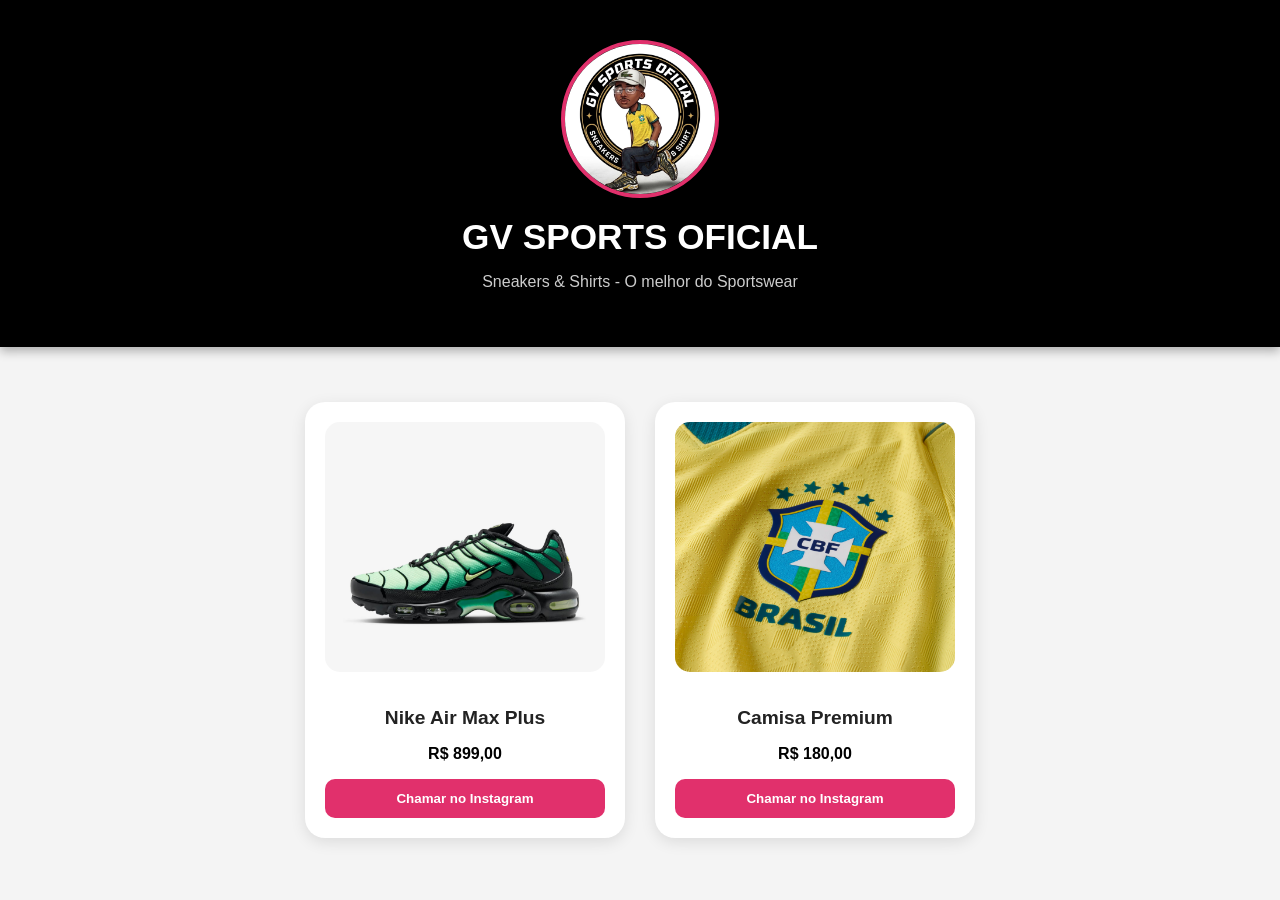
==== index.html @ 5042667b "Rename 2-index.html to index.html" ====
<!DOCTYPE html>
<html lang="pt-br">
<head>
    <meta charset="UTF-8">
    <meta name="viewport" content="width=device-width, initial-scale=1.0">
    <title>GV Sports Oficial - Catálogo</title>
    <style>
        /* Cores da Identidade GV Sports */
        :root {
            --preto: #000000;
            --rosa-insta: #E1306C;
            --cinza-fundo: #f4f4f4;
            --branco: #ffffff;
        }

        body {
            font-family: 'Segoe UI', Roboto, Helvetica, Arial, sans-serif;
            background-color: var(--cinza-fundo);
            text-align: center;
            margin: 0;
            padding: 0;
        }

        /* Topo do Site */
        header {
            background-color: var(--preto);
            color: var(--branco);
            padding: 40px 20px;
            box-shadow: 0 4px 10px rgba(0,0,0,0.3);
        }

        /* Estilo do seu Logo */
        .logo {
            width: 150px;
            height: auto;
            border-radius: 50%;
            border: 4px solid var(--rosa-insta);
            margin-bottom: 15px;
            background-color: var(--branco);
            transition: 0.3s;
        }

        .logo:hover {
            transform: scale(1.1); /* Dá um zoom quando passa o mouse */
        }

        header h1 {
            margin: 0;
            font-size: 2.2rem;
            text-transform: uppercase;
        }

        header p {
            font-weight: 300;
            opacity: 0.8;
        }

        /* Grade de Produtos */
        #produtos {
            display: flex;
            justify-content: center;
            flex-wrap: wrap;
            padding: 40px 10px;
            max-width: 1200px;
            margin: 0 auto;
        }

        /* Cartão de Produto */
        article {
            background: var(--branco);
            margin: 15px;
            padding: 20px;
            width: 280px;
            border-radius: 20px;
            box-shadow: 0 4px 15px rgba(0,0,0,0.1);
            transition: 0.3s;
        }

        article:hover {
            transform: translateY(-10px);
        }

        article img {
            width: 100%;
            height: 250px;
            object-fit: cover;
            border-radius: 15px;
            margin-bottom: 15px;
        }

        article h2 {
            font-size: 1.2rem;
            color: #222;
        }

        /* Botão Instagram */
        .btn-insta {
            background-color: var(--rosa-insta);
            color: var(--branco);
            border: none;
            padding: 12px;
            border-radius: 10px;
            cursor: pointer;
            font-weight: bold;
            width: 100%;
            display: block;
            text-decoration: none;
            transition: 0.3s;
        }

        .btn-insta:hover {
            background-color: #C13584;
        }

        a {
            text-decoration: none;
        }
    </style>
</head>
<body>

    <header>
        <img src="imagens/logo.jpg" alt="Logo GV Sports" class="logo">
        <h1>GV Sports Oficial</h1>
        <p>Sneakers & Shirts - O melhor do Sportswear</p>
    </header>

    <main id="produtos">
        <article>
            <img src="imagens/tn.avif" alt="Nike TN">
            <h2>Nike Air Max Plus</h2>
            <p><strong>R$ 899,00</strong></p>
            <a href="https://ig.me/m/gvsports_oficial" target="_blank">
                <button class="btn-insta">Chamar no Instagram</button>
            </a>
        </article>

        <article>
            <img src="imagens/br.webp" alt="Camisa de Time">
            <h2>Camisa Premium</h2>
            <p><strong>R$ 180,00</strong></p>
            <a href="https://ig.me/m/gvsports_oficial" target="_blank">
                <button class="btn-insta">Chamar no Instagram</button>
            </a>
        </article>
    </main>

</body>
</html>
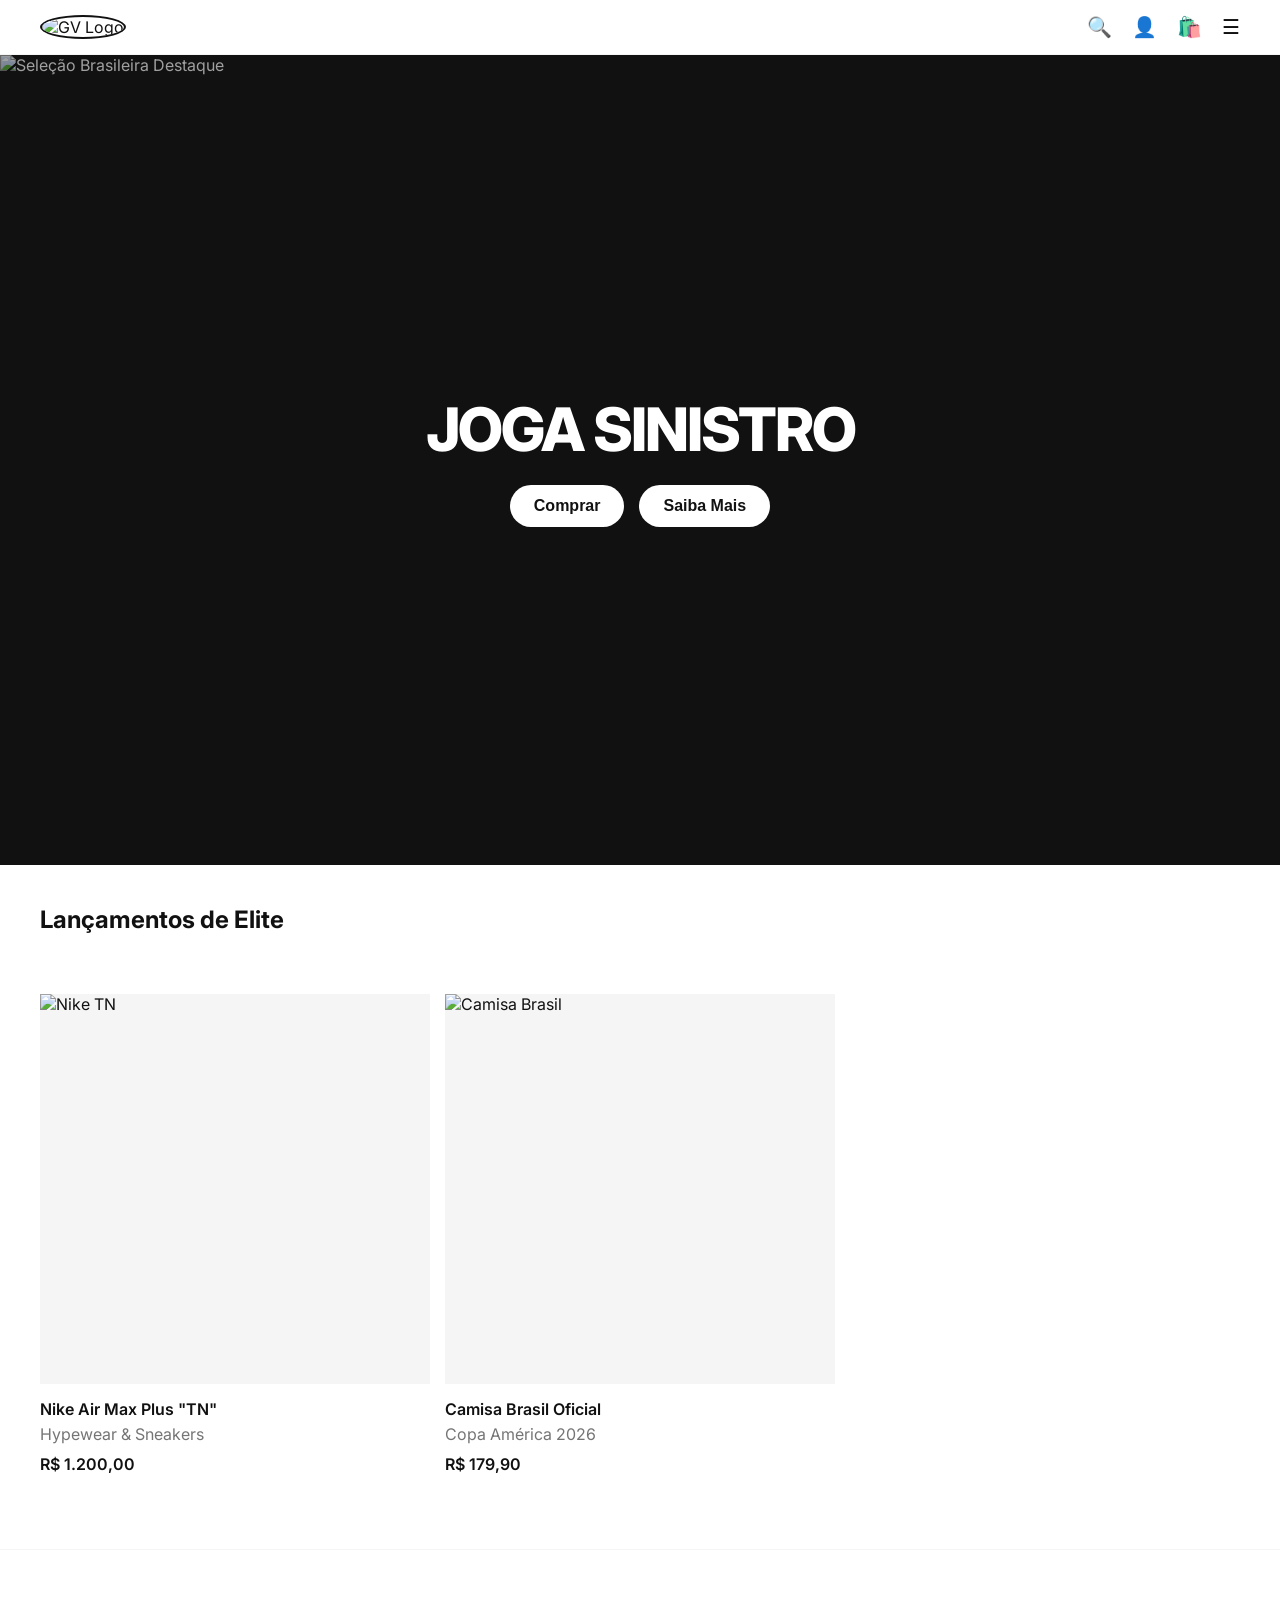
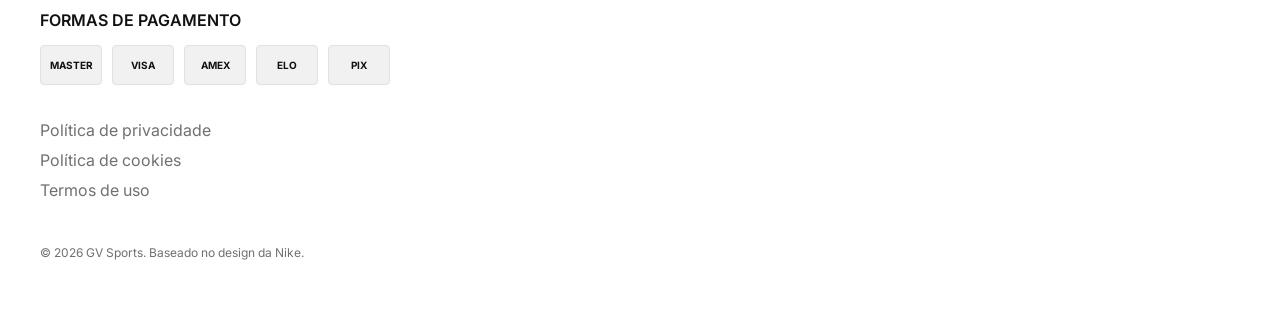
==== commit 62c3f57c: "Update index.html" ====
--- a/index.html
+++ b/index.html
@@ -3,147 +3,81 @@
 <head>
     <meta charset="UTF-8">
     <meta name="viewport" content="width=device-width, initial-scale=1.0">
-    <title>GV Sports Oficial - Catálogo</title>
-    <style>
-        /* Cores da Identidade GV Sports */
-        :root {
-            --preto: #000000;
-            --rosa-insta: #E1306C;
-            --cinza-fundo: #f4f4f4;
-            --branco: #ffffff;
-        }
-
-        body {
-            font-family: 'Segoe UI', Roboto, Helvetica, Arial, sans-serif;
-            background-color: var(--cinza-fundo);
-            text-align: center;
-            margin: 0;
-            padding: 0;
-        }
-
-        /* Topo do Site */
-        header {
-            background-color: var(--preto);
-            color: var(--branco);
-            padding: 40px 20px;
-            box-shadow: 0 4px 10px rgba(0,0,0,0.3);
-        }
-
-        /* Estilo do seu Logo */
-        .logo {
-            width: 150px;
-            height: auto;
-            border-radius: 50%;
-            border: 4px solid var(--rosa-insta);
-            margin-bottom: 15px;
-            background-color: var(--branco);
-            transition: 0.3s;
-        }
-
-        .logo:hover {
-            transform: scale(1.1); /* Dá um zoom quando passa o mouse */
-        }
-
-        header h1 {
-            margin: 0;
-            font-size: 2.2rem;
-            text-transform: uppercase;
-        }
-
-        header p {
-            font-weight: 300;
-            opacity: 0.8;
-        }
-
-        /* Grade de Produtos */
-        #produtos {
-            display: flex;
-            justify-content: center;
-            flex-wrap: wrap;
-            padding: 40px 10px;
-            max-width: 1200px;
-            margin: 0 auto;
-        }
-
-        /* Cartão de Produto */
-        article {
-            background: var(--branco);
-            margin: 15px;
-            padding: 20px;
-            width: 280px;
-            border-radius: 20px;
-            box-shadow: 0 4px 15px rgba(0,0,0,0.1);
-            transition: 0.3s;
-        }
-
-        article:hover {
-            transform: translateY(-10px);
-        }
-
-        article img {
-            width: 100%;
-            height: 250px;
-            object-fit: cover;
-            border-radius: 15px;
-            margin-bottom: 15px;
-        }
-
-        article h2 {
-            font-size: 1.2rem;
-            color: #222;
-        }
-
-        /* Botão Instagram */
-        .btn-insta {
-            background-color: var(--rosa-insta);
-            color: var(--branco);
-            border: none;
-            padding: 12px;
-            border-radius: 10px;
-            cursor: pointer;
-            font-weight: bold;
-            width: 100%;
-            display: block;
-            text-decoration: none;
-            transition: 0.3s;
-        }
-
-        .btn-insta:hover {
-            background-color: #C13584;
-        }
-
-        a {
-            text-decoration: none;
-        }
-    </style>
+    <title>GV Sports Oficial</title>
+    <link href="https://fonts.googleapis.com/css2?family=Inter:wght@400;600;700;800&display=swap" rel="stylesheet">
+    <link rel="stylesheet" href="style.css">
 </head>
 <body>
 
     <header>
-        <img src="imagens/logo.jpg" alt="Logo GV Sports" class="logo">
-        <h1>GV Sports Oficial</h1>
-        <p>Sneakers & Shirts - O melhor do Sportswear</p>
+        <div class="logo-area">
+            <img src="imagens/logo.png" alt="GV Logo" class="logo-gv">
+        </div>
+        <div class="header-icons">
+            <span class="icon">🔍</span> <span class="icon">👤</span> <span class="icon">🛍️</span> <span class="icon">☰</span> </div>
     </header>
 
-    <main id="produtos">
-        <article>
-            <img src="imagens/tn.avif" alt="Nike TN">
-            <h2>Nike Air Max Plus</h2>
-            <p><strong>R$ 899,00</strong></p>
-            <a href="https://ig.me/m/gvsports_oficial" target="_blank">
-                <button class="btn-insta">Chamar no Instagram</button>
-            </a>
-        </article>
+    <section class="hero-banner">
+        <img src="imagens/destaque.jpg" alt="Seleção Brasileira Destaque">
+        <div class="hero-text">
+            <h1>JOGA SINISTRO</h1>
+            <div class="hero-btns">
+                <button class="btn-nike">Comprar</button>
+                <button class="btn-nike">Saiba Mais</button>
+            </div>
+        </div>
+    </section>
 
-        <article>
-            <img src="imagens/br.webp" alt="Camisa de Time">
-            <h2>Camisa Premium</h2>
-            <p><strong>R$ 180,00</strong></p>
-            <a href="https://ig.me/m/gvsports_oficial" target="_blank">
-                <button class="btn-insta">Chamar no Instagram</button>
-            </a>
-        </article>
-    </main>
+    <div style="padding: 40px 40px 0; font-size: 24px; font-weight: 700;">Lançamentos de Elite</div>
+    <section class="product-grid">
+        
+        <a href="https://ig.me/m/gvsports_oficial" target="_blank" class="product-card">
+            <div class="product-img-wrapper">
+                <img src="imagens/nike-tn.jpg" alt="Nike TN">
+            </div>
+            <div class="product-info">
+                <h3>Nike Air Max Plus "TN"</h3>
+                <p>Hypewear & Sneakers</p>
+                <div class="preco">R$ 1.200,00</div>
+            </div>
+        </a>
+
+        <a href="https://ig.me/m/gvsports_oficial" target="_blank" class="product-card">
+            <div class="product-img-wrapper">
+                <img src="imagens/camisa-brasil.jpg" alt="Camisa Brasil">
+            </div>
+            <div class="product-info">
+                <h3>Camisa Brasil Oficial</h3>
+                <p>Copa América 2026</p>
+                <div class="preco">R$ 179,90</div>
+            </div>
+        </a>
+
+        </section>
+
+    <footer>
+        <div class="footer-section">
+            <div class="footer-title">Formas de Pagamento</div>
+            <div class="payment-methods">
+                <div class="payment-card">MASTER</div>
+                <div class="payment-card">VISA</div>
+                <div class="payment-card">AMEX</div>
+                <div class="payment-card">ELO</div>
+                <div class="payment-card">PIX</div>
+            </div>
+        </div>
+
+        <div class="footer-section footer-links">
+            <a href="#">Política de privacidade</a>
+            <a href="#">Política de cookies</a>
+            <a href="#">Termos de uso</a>
+        </div>
+
+        <div style="color: #707072; font-size: 12px; margin-top: 40px;">
+            © 2026 GV Sports. Baseado no design da Nike.
+        </div>
+    </footer>
 
 </body>
 </html>
+   
--- a/style.css
+++ b/style.css
@@ -0,0 +1,172 @@
+/* style.css - Padrão Nike Copycat */
+:root {
+    --preto-nike: #111111;
+    --cinza-nike: #f5f5f5;
+    --cinza-texto: #757575;
+    --branco: #ffffff;
+}
+
+body {
+    font-family: 'Inter', sans-serif; /* Usaremos essa fonte robusta */
+    margin: 0;
+    background-color: var(--branco);
+    color: var(--preto-nike);
+    -webkit-font-smoothing: antialiased;
+}
+
+a { text-decoration: none; color: inherit; }
+
+/* --- 1. Header Minimalista --- */
+header {
+    background-color: var(--branco);
+    display: flex;
+    justify-content: space-between;
+    align-items: center;
+    padding: 15px 40px;
+    border-bottom: 1px solid var(--cinza-nike);
+    position: sticky;
+    top: 0;
+    z-index: 1000;
+}
+
+.logo-gv {
+    width: 60px;
+    height: 60px;
+    border-radius: 50%;
+    border: 2px solid var(--preto-nike);
+}
+
+.header-icons {
+    display: flex;
+    gap: 20px;
+    font-size: 20px;
+}
+
+/* Ícones simplificados em texto para agora (depois você troca por SVGs) */
+.icon { cursor: pointer; }
+
+/* --- 2. Banner de Impacto (Herói) --- */
+.hero-banner {
+    position: relative;
+    width: 100%;
+    height: 90vh; /* Ocupa quase a tela toda */
+    background-color: var(--preto-nike);
+    color: var(--branco);
+    display: flex;
+    justify-content: center;
+    align-items: center;
+    overflow: hidden;
+}
+
+.hero-banner img {
+    width: 100%;
+    height: 100%;
+    object-fit: cover;
+    opacity: 0.6; /* Escurece a foto para o texto aparecer */
+    position: absolute;
+}
+
+.hero-text {
+    position: relative;
+    text-align: center;
+    z-index: 10;
+}
+
+.hero-text h1 {
+    font-size: 60px;
+    font-weight: 800;
+    text-transform: uppercase;
+    margin: 0 0 20px;
+    letter-spacing: -2px;
+}
+
+.hero-btns { display: flex; gap: 15px; justify-content: center; }
+
+.btn-nike {
+    background-color: var(--branco);
+    color: var(--preto-nike);
+    padding: 12px 24px;
+    border-radius: 30px;
+    font-weight: 600;
+    font-size: 16px;
+    border: none;
+    cursor: pointer;
+}
+
+.btn-nike:hover { background-color: var(--cinza-nike); }
+
+/* --- 3. Grade de Produtos --- */
+.product-grid {
+    display: grid;
+    grid-template-columns: repeat(auto-fill, minmax(350px, 1fr));
+    gap: 15px;
+    padding: 60px 40px;
+    max-width: 1400px;
+    margin: 0 auto;
+}
+
+.product-card {
+    background-color: var(--branco);
+}
+
+.product-img-wrapper {
+    background-color: var(--cinza-nike);
+    aspect-ratio: 1/1; /* Garante fotos quadradas */
+    overflow: hidden;
+}
+
+.product-img-wrapper img {
+    width: 100%;
+    height: 100%;
+    object-fit: cover;
+    transition: transform 0.5s ease;
+}
+
+.product-card:hover .product-img-wrapper img {
+    transform: scale(1.03); /* Zoom leve da Nike */
+}
+
+.product-info { padding: 15px 0; }
+.product-info h3 { font-size: 16px; margin: 0; font-weight: 600; }
+.product-info p { color: var(--cinza-texto); margin: 5px 0 10px; font-size: 16px; }
+.preco { font-weight: 600; font-size: 16px; }
+
+/* --- 4. Footer (Cópia do Print_1) --- */
+footer {
+    background-color: var(--branco);
+    padding: 60px 40px;
+    border-top: 1px solid var(--cinza-nike);
+    color: #111;
+}
+
+.footer-section { margin-bottom: 30px; }
+.footer-title { font-weight: 600; text-transform: uppercase; font-size: 16px; }
+.footer-links { margin-top: 15px; }
+.footer-links a { display: block; padding: 5px 0; color: #707072; }
+
+.payment-methods {
+    display: flex;
+    flex-wrap: wrap;
+    gap: 10px;
+    margin-top: 15px;
+}
+
+.payment-card {
+    width: 60px;
+    height: 38px;
+    background: #f1f1f1;
+    border-radius: 4px;
+    border: 1px solid #e1e1e1;
+    display: flex;
+    align-items: center;
+    justify-content: center;
+    font-weight: bold;
+    font-size: 10px;
+}
+
+/* Mobile */
+@media (max-width: 768px) {
+    header { padding: 15px 20px; }
+    .hero-text h1 { font-size: 32px; }
+    .product-grid { padding: 30px 20px; grid-template-columns: repeat(2, 1fr); gap: 10px; }
+}
